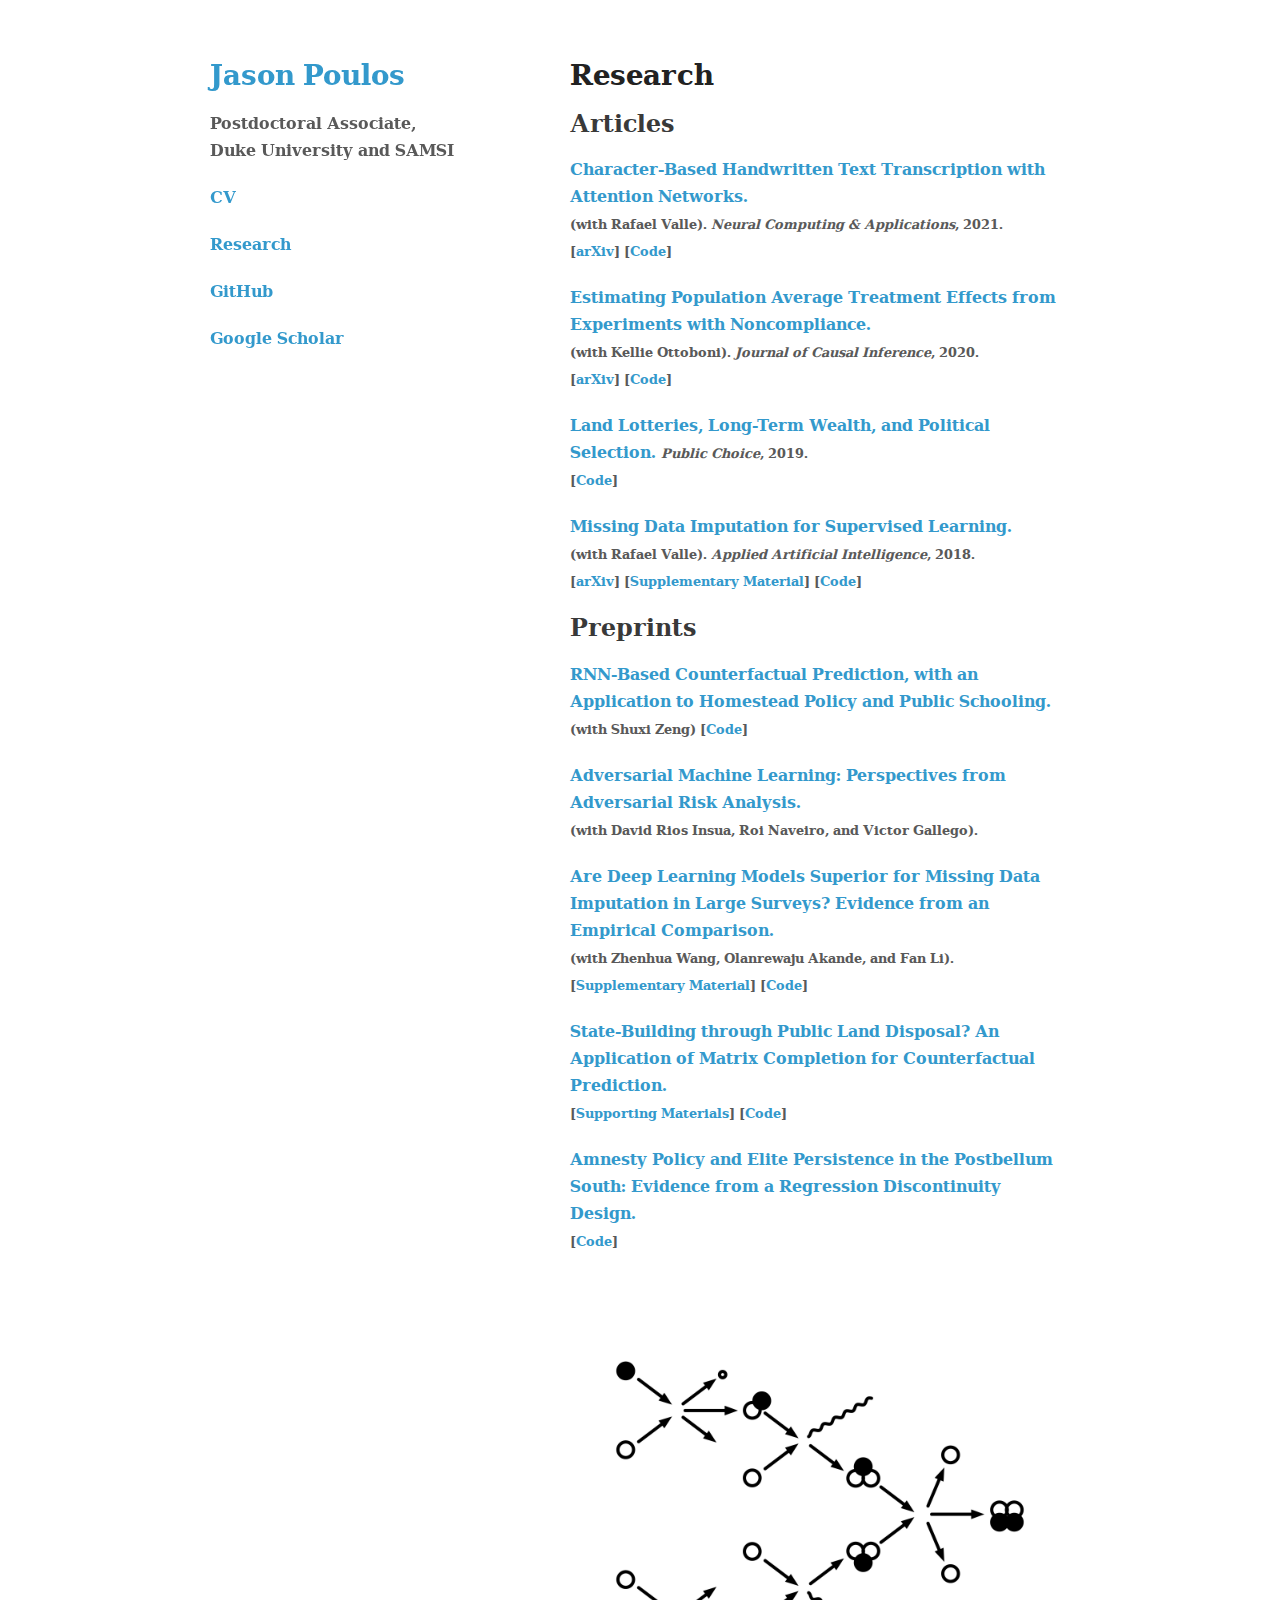
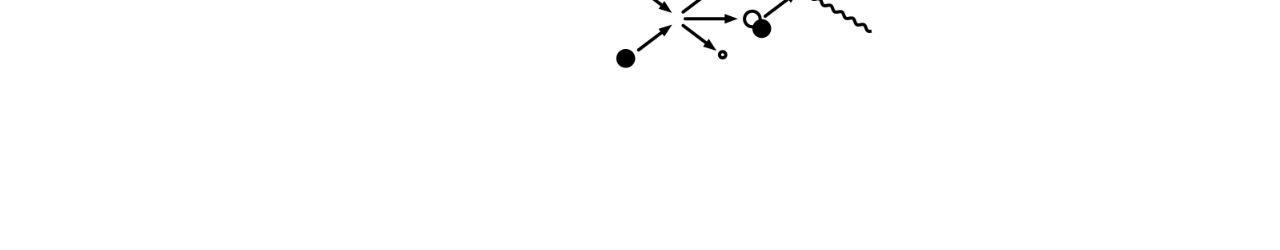
==== research.html @ 8d0d73b2 "update pdfs" ====
<!doctype html>
<html>
  <head>
    <meta charset="utf-8">
    <meta http-equiv="X-UA-Compatible" content="chrome=1">
    <title>Jason Poulos</title>

    <link rel="stylesheet" href="stylesheets/styles.css">
    <link rel="stylesheet" href="stylesheets/pygment_trac.css">
    <meta name="viewport" content="width=device-width">
    <link rel="shortcut icon" href="favicon/favicon.ico" type="image/x-icon" />
    <!--[if lt IE 9]>
    <script src="//html5shiv.googlecode.com/svn/trunk/html5.js"></script>
    <![endif]-->
  </head>
  <body>
    <div class="wrapper">
      <header>
        <h1 class="view"><a href="https://jvpoulos.github.io">Jason Poulos</a></h1>
        <p> Postdoctoral Associate, <br>Duke University and SAMSI</p>

        <p class="view"><a href="https://jvpoulos.github.io/cv/poulos-cv.pdf">CV</a></p>
        
        <p class="view"><a href="https://jvpoulos.github.io/research">Research</a></p>
        
        <p class="view"><a href="https://github.com/jvpoulos">GitHub</a></p>

        <p class="view"><a href="https://scholar.google.com/citations?hl=en&user=WFfJuAkAAAAJ">Google Scholar</a></p>

      </header>
      <section>

        <h1>Research</h1>

        <h2>Articles</h2>

        <p><a href="https://jvpoulos.github.io/papers/Poulos-Valle2021_Article_Character-basedHandwrittenText.pdf" title="Character-Based Handwritten Text Transcription with Attention Networks">Character-Based Handwritten Text Transcription with Attention Networks.</a><br> 
        <font size="-1">(with Rafael Valle</a>). <i>Neural Computing & Applications</i>, 2021.</font> <font size="-1"></font><br>
        <font size="-1"> [<a href="https://arxiv.org/abs/1712.04046">arXiv</a>]  [<a href="https://github.com/jvpoulos/Attention-OCR">Code</a>] </font></p>

        <p><a href="https://jvpoulos.github.io/papers/noncompliance.pdf" title="Estimating Population Average Treatment Effects from Experiments with Noncompliance">Estimating Population Average Treatment Effects from Experiments with Noncompliance.</a><br>      
        <font size="-1">(with Kellie Ottoboni</a>). <i>Journal of Causal Inference</i>, 2020.</font> <font size="-1"></font><br>
        <font size="-1"> [<a href="https://arxiv.org/abs/1901.02991">arXiv</a>] [<a href="https://github.com/jvpoulos/patt-c">Code</a>] </font></p>       

        <p><a href="https://jvpoulos.github.io/papers/ga-lottery-puch.pdf" title="Land Lotteries, Long-Term Wealth, and Political Selection">Land Lotteries, Long-Term Wealth, and Political Selection.</a> <font size="-1"><i>Public Choice</i>, 2019.</font><br>
        <font size="-1">[<a href="https://github.com/jvpoulos/ga-lottery">Code</a>] </font></p>

         <p><a href="https://jvpoulos.github.io/papers/MissingDataImputationforSupervisedLearning.pdf" title="Missing Data Imputation for Supervised Learning">Missing Data Imputation for Supervised Learning.</a> <br>
         <font size="-1">(with Rafael Valle</a>). 
          <i>Applied Artificial Intelligence</i>, 2018. <br>
        [<a href="https://arxiv.org/abs/1610.09075">arXiv</a>] [<a href="https://jvpoulos.github.io/papers/mdi-supp.pdf">Supplementary Material</a>] [<a href="https://github.com/rafaelvalle/MDI">Code</a>] </font></p>

        <h2>Preprints</h2>

        <p><a href="https://arxiv.org/abs/1712.03553" title="RNN-Based Counterfactual Prediction, with an Application to Homestead Policy and Public Schooling">RNN-Based Counterfactual Prediction, with an Application to Homestead Policy and Public Schooling.</a><br>
        <font size="-1"> (with Shuxi Zeng) [<a href="https://github.com/jvpoulos/rnns-causal">Code</a>] </font></p>

        <p><a href="https://arxiv.org/abs/2003.03546" title="Adversarial Machine Learning: Perspectives from Adversarial Risk Analysis">Adversarial Machine Learning: Perspectives from Adversarial Risk Analysis.</a><br>  
        <font size="-1">(with David Rios Insua, Roi Naveiro, and Victor Gallego</a>). </font></p>

        <p><a href="https://arxiv.org/abs/2103.09316" title="Are Deep Learning Models Superior for Missing Data Imputation in Large Surveys? Evidence from an Empirical Comparison">Are Deep Learning Models Superior for Missing Data Imputation in Large Surveys? Evidence from an Empirical Comparison.</a><br>  
        <font size="-1">(with Zhenhua Wang, Olanrewaju Akande, and Fan Li</a>). </font>
        <font size="-1">[<a href="https://jvpoulos.github.io/papers/mice_gain_supp.pdf">Supplementary Material</a>] </font>
        <font size="-1">[<a href="https://github.com/zhenhua-wang/MissingData_DL">Code</a>] </font></p>

        <p><a href="https://arxiv.org/abs/1903.08028" title="State-Building through Public Land Disposal? An Application of Matrix Completion for Counterfactual Prediction">State-Building through Public Land Disposal? An Application of Matrix Completion for Counterfactual Prediction.</a><br>
        <font size="-1">[<a href="https://jvpoulos.github.io/papers/land-reform-sm.pdf">Supporting Materials</a>] </font>
        <font size="-1">[<a href="https://github.com/jvpoulos/homesteads">Code</a>] </font></p>

        <p><a href="https://arxiv.org/abs/2103.14220" title="Amnesty Policy and Elite Persistence in the Postbellum South: Evidence from a Regression Discontinuity Design">Amnesty Policy and Elite Persistence in the Postbellum South: Evidence from a Regression Discontinuity Design.</a><br>
        <font size="-1">[<a href="https://github.com/jvpoulos/amnesty">Code</a>] </font></p>


<!--      
        <h2>Projects</h2>

        <p> The Impact of Reconstruction-Era Amnesty Policy on Elite Persistence in the Postbellum South. <br>
        [<a href="http://egap.org/registration/2315">pre-analysis plan</a>] </p>      

        <p> <tt> DeepCensus</tt>: A Computer Vision Framework for Automated Transcription of Historical Documents. <br>
         With <a href="http://scholar.harvard.edu/janastas/home" title="L. Jason Anastasopoulos">L. Jason Anastasopoulos </a> and <a href="http://rafaelvalle.github.io/" title="Rafael Valle">Rafael Valle.</a></p> 
 -->
        <p><img alt="Bowie_Blackstar_8" src="images/Bowie_Blackstar_8.png" /></p>  

      </section>
<!--       <footer>
        <p>This project is maintained by <a href="http://github.com/orderedlist">Steve Smith</a></p>
        <p><small>Hosted on GitHub Pages &mdash; Theme by <a href="https://github.com/orderedlist">orderedlist</a></small></p>
      </footer> -->
    </div>
    <script src="javascripts/scale.fix.js"></script>
    <script>
      (function(i,s,o,g,r,a,m){i['GoogleAnalyticsObject']=r;i[r]=i[r]||function(){
      (i[r].q=i[r].q||[]).push(arguments)},i[r].l=1*new Date();a=s.createElement(o),
      m=s.getElementsByTagName(o)[0];a.async=1;a.src=g;m.parentNode.insertBefore(a,m)
      })(window,document,'script','https://www.google-analytics.com/analytics.js','ga');

      ga('create', 'UA-89243069-1', 'auto');
      ga('send', 'pageview');

    </script>
  </body>
</html>
---- stylesheets/styles.css ----
@font-face {
    font-family: 'dejavu_blackstarbold';
    src: url('blackstar_deja_vu_bold.eot?#iefix') format('embedded-opentype'),
         url('blackstar_deja_vu_bold.woff') format('woff'),
         url('blackstar_deja_vu_bold.ttf') format('truetype'),
         url('blackstar_deja_vu_bold.svg#dejavu_blackstarbold') format('svg');
}

body {
  background-color: #fff;
  padding:50px;
  font-family: 'dejavu_blackstarbold';
  /* 
  font: 14px/1.5 -apple-system, BlinkMacSystemFont, "Segoe UI", Roboto, Oxygen, Ubuntu, Cantarell, "Fira Sans", "Droid Sans", "Helvetica Neue", Arial, sans-serif, "Apple Color Emoji", "Segoe UI Emoji", "Segoe UI Symbol";
 */
  color:#595959;
}

h1, h2, h3, h4, h5, h6 {
  color:#222;
  margin:0 0 20px;
}

p, ul, ol, table, pre, dl {
  margin:0 0 20px;
}

h1, h2, h3 {
  line-height:1.1;
}

h1 {
  font-size:28px;
  font-weight: 500;
}

h2 {
  color:#393939;
  font-weight: 500;
}

h3, h4, h5, h6 {
  color:#494949;
  font-weight: 500;
}

a {
  color:#39c;
  text-decoration:none;
}

a:hover {
  color:#069;
}

a small {
  font-size:11px;
  color:#777;
  margin-top:-0.3em;
  display:block;
}

a:hover small {
  color:#777;
}

.wrapper {
  width:860px;
  margin:0 auto;
}

blockquote {
  border-left:1px solid #e5e5e5;
  margin:0;
  padding:0 0 0 20px;
  font-style:italic;
}

code, pre {
  font-family:Monaco, Bitstream Vera Sans Mono, Lucida Console, Terminal, Consolas, Liberation Mono, DejaVu Sans Mono, Courier New, monospace;
  color:#333;
  font-size:12px;
}

pre {
  padding:8px 15px;
  background: #f8f8f8;
  border-radius:5px;
  border:1px solid #e5e5e5;
  overflow-x: auto;
}

table {
  width:100%;
  border-collapse:collapse;
}

th, td {
  text-align:left;
  padding:5px 10px;
  border-bottom:1px solid #e5e5e5;
}

dt {
  color:#444;
  font-weight:500;
}

th {
  color:#444;
}

img {
  max-width:100%;
}

header {
  width:270px;
  float:left;
  position:fixed;
  -webkit-font-smoothing:subpixel-antialiased;
}

header ul {
  list-style:none;
  height:40px;
  padding:0;
  background: #f4f4f4;
  border-radius:5px;
  border:1px solid #e0e0e0;
  width:270px;
}

header li {
  width:89px;
  float:left;
  border-right:1px solid #e0e0e0;
  height:40px;
}

header li:first-child a {
  border-radius:5px 0 0 5px;
}

header li:last-child a {
  border-radius:0 5px 5px 0;
}

header ul a {
  line-height:1;
  font-size:11px;
  color:#999;
  display:block;
  text-align:center;
  padding-top:6px;
  height:34px;
}

header ul a:hover {
  color:#999;
}

header ul a:active {
  background-color:#f0f0f0;
}

strong {
  color:#222;
  font-weight:500;
}

header ul li + li + li {
  border-right:none;
  width:89px;
}

header ul a strong {
  font-size:14px;
  display:block;
  color:#222;
}

section {
  width:500px;
  float:right;
  padding-bottom:50px;
}

small {
  font-size:11px;
}

hr {
  border:0;
  background:#e5e5e5;
  height:1px;
  margin:0 0 20px;
}

footer {
  width:270px;
  float:left;
  position:fixed;
  bottom:50px;
  -webkit-font-smoothing:subpixel-antialiased;
}

@media print, screen and (max-width: 960px) {

  div.wrapper {
    width:auto;
    margin:0;
  }

  header, section, footer {
    float:none;
    position:static;
    width:auto;
  }

  header {
    padding-right:320px;
  }

  section {
    border:1px solid #e5e5e5;
    border-width:1px 0;
    padding:20px 0;
    margin:0 0 20px;
  }

  header a small {
    display:inline;
  }

  header ul {
    position:absolute;
    right:50px;
    top:52px;
  }
}

@media print, screen and (max-width: 720px) {
  body {
    word-wrap:break-word;
  }

  header {
    padding:0;
  }

  header ul, header p.view {
    position:static;
  }

  pre, code {
    word-wrap:normal;
  }
}

@media print, screen and (max-width: 480px) {
  body {
    padding:15px;
  }

  header ul {
    width:99%;
  }

  header li, header ul li + li + li {
    width:33%;
  }
}

@media print {
  body {
    padding:0.4in;
    font-size:12pt;
    color:#444;
  }
}
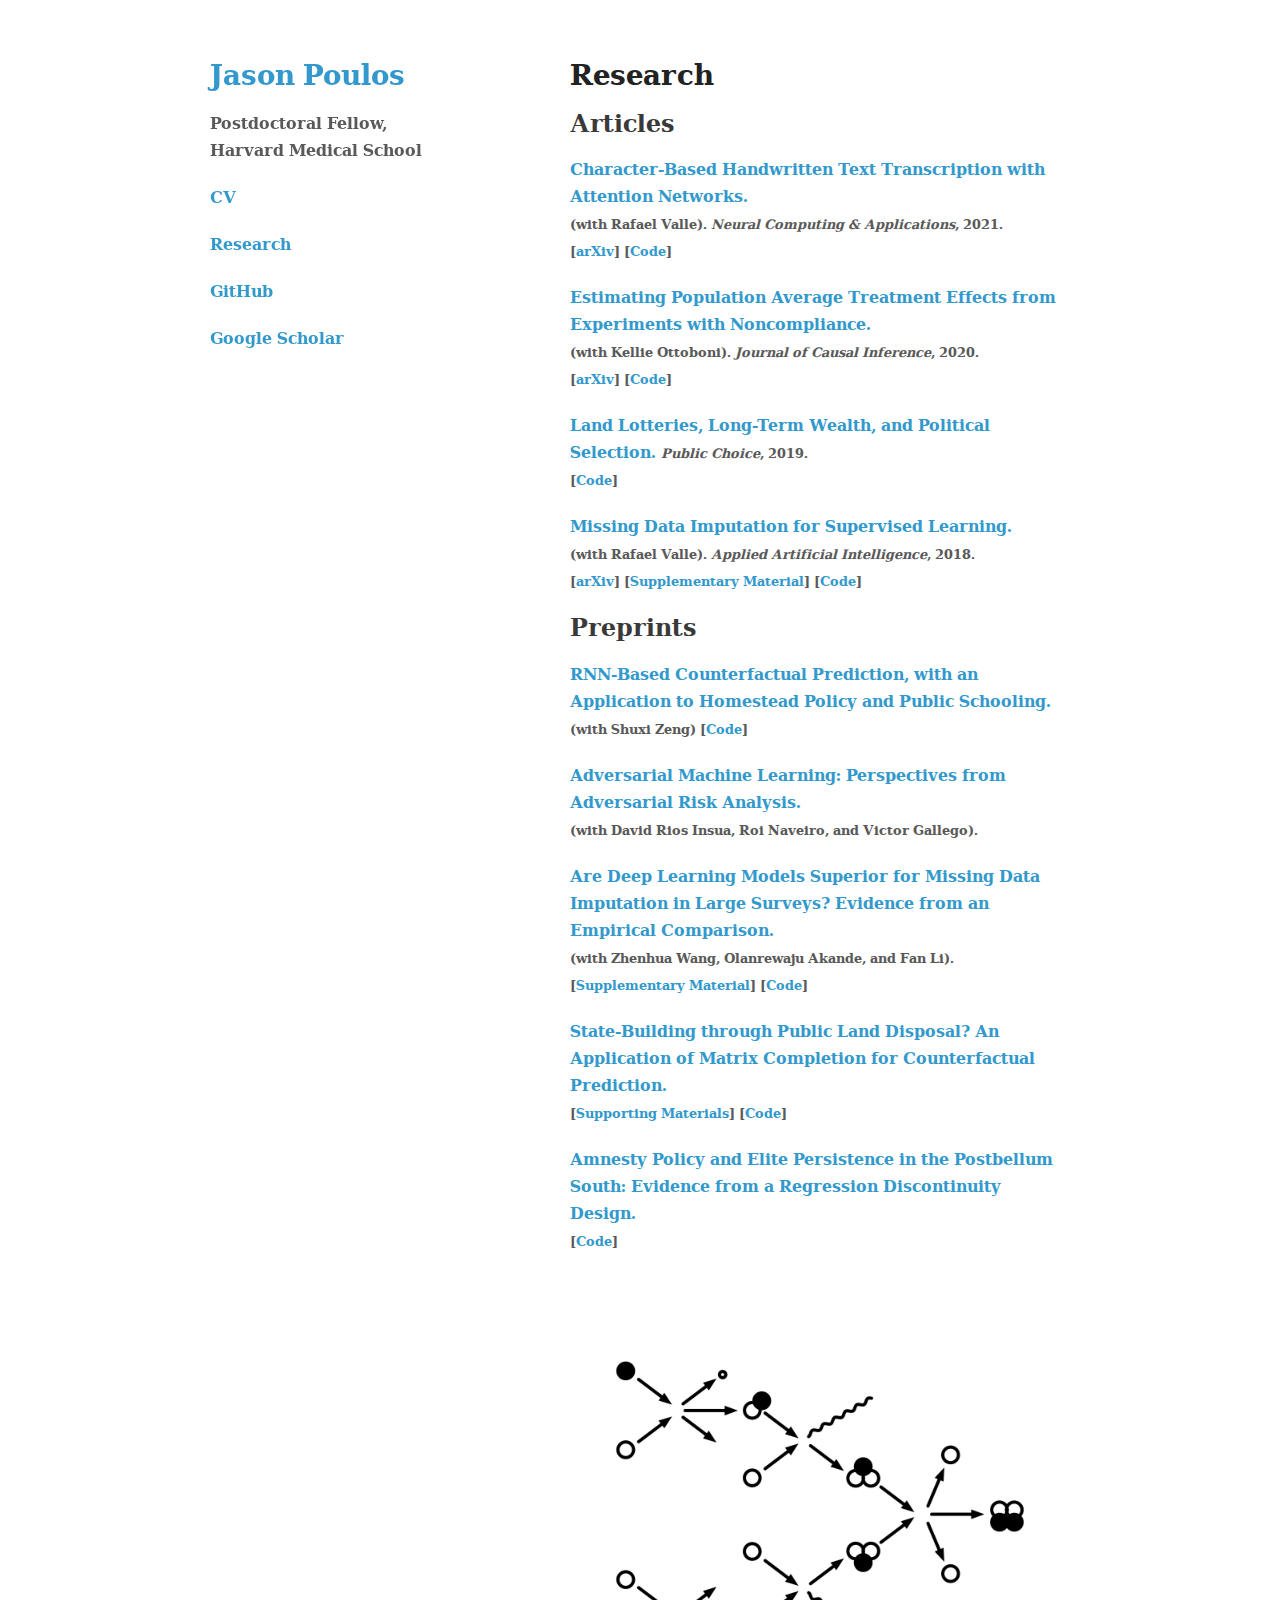
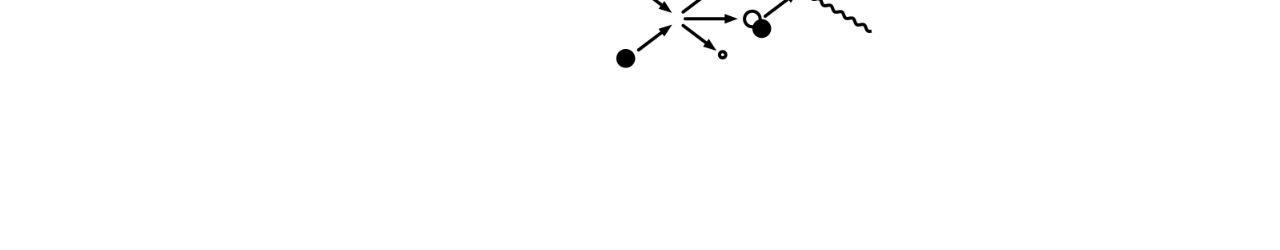
==== commit 927373f1: "update afiliation" ====
--- a/research.html
+++ b/research.html
@@ -17,7 +17,7 @@
     <div class="wrapper">
       <header>
         <h1 class="view"><a href="https://jvpoulos.github.io">Jason Poulos</a></h1>
-        <p> Postdoctoral Associate, <br>Duke University and SAMSI</p>
+        <p> Postdoctoral Fellow, <br>Harvard Medical School</p>
 
         <p class="view"><a href="https://jvpoulos.github.io/cv/poulos-cv.pdf">CV</a></p>
         
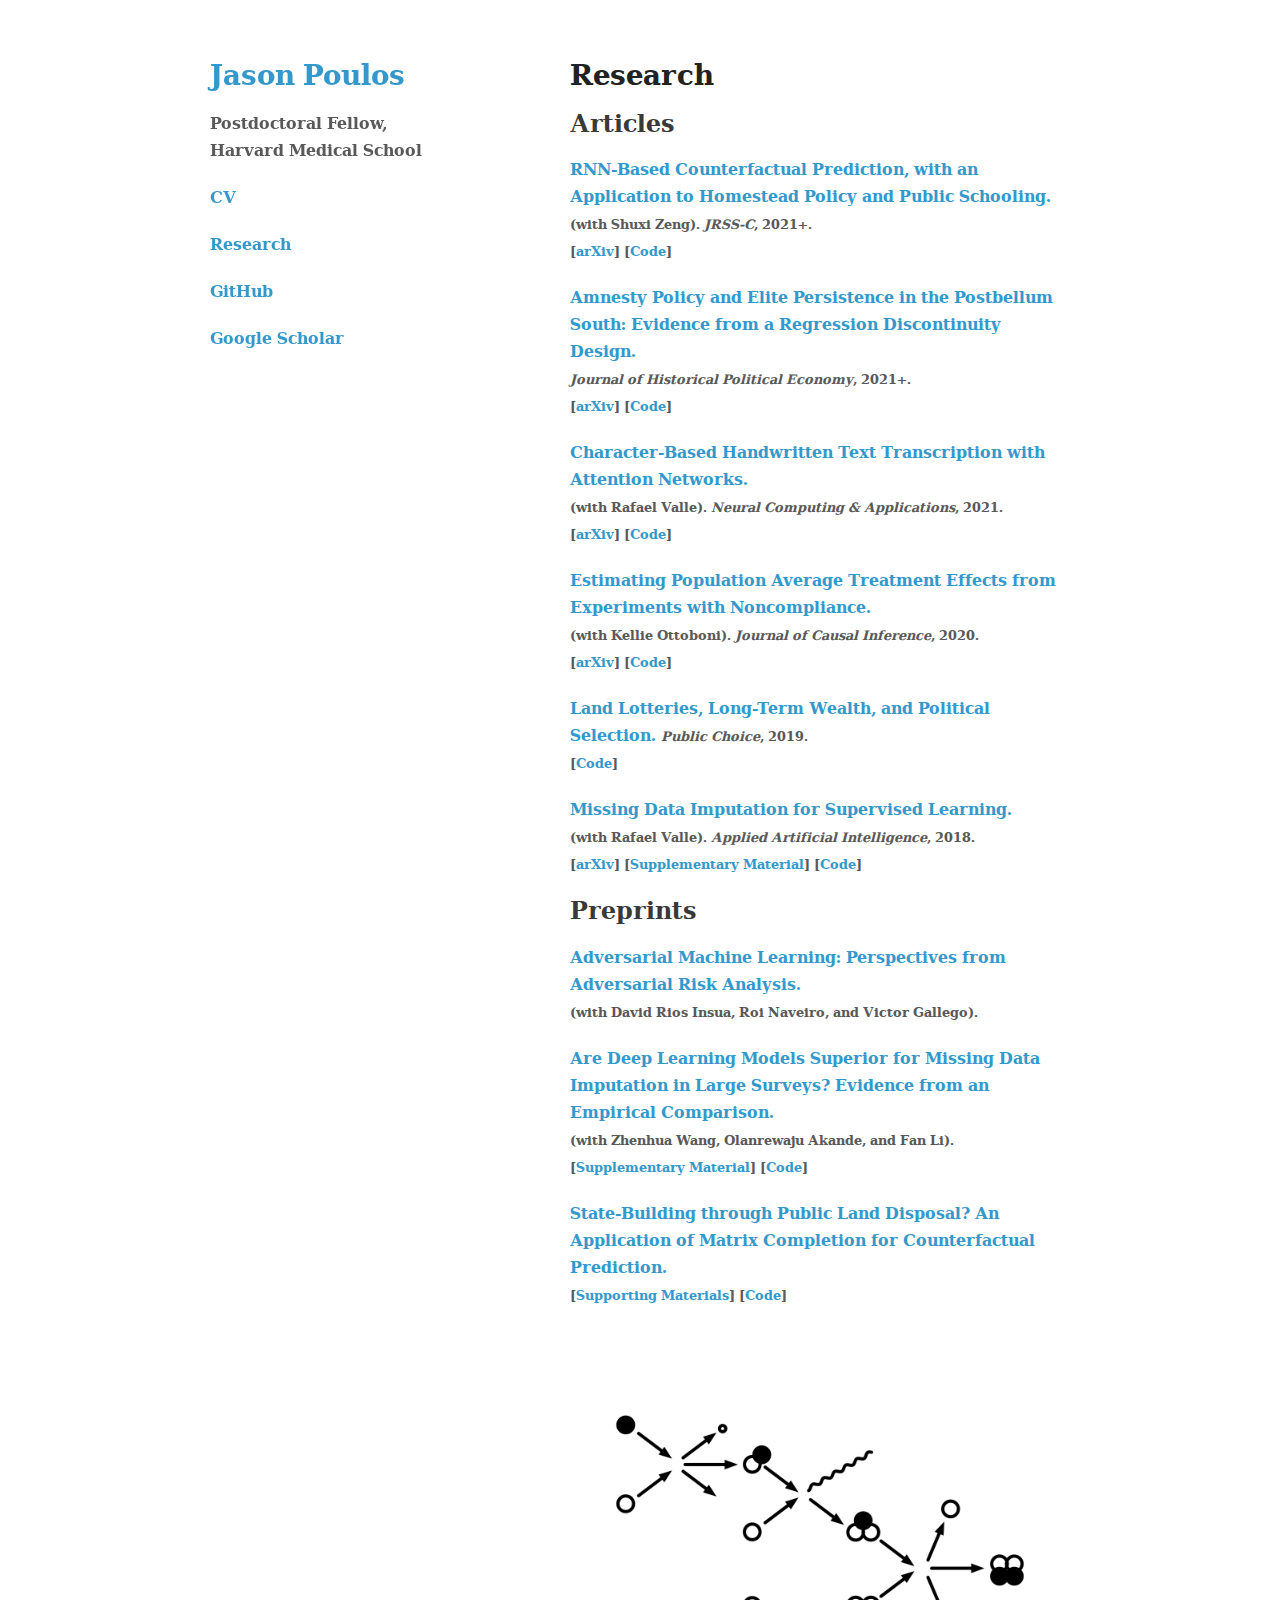
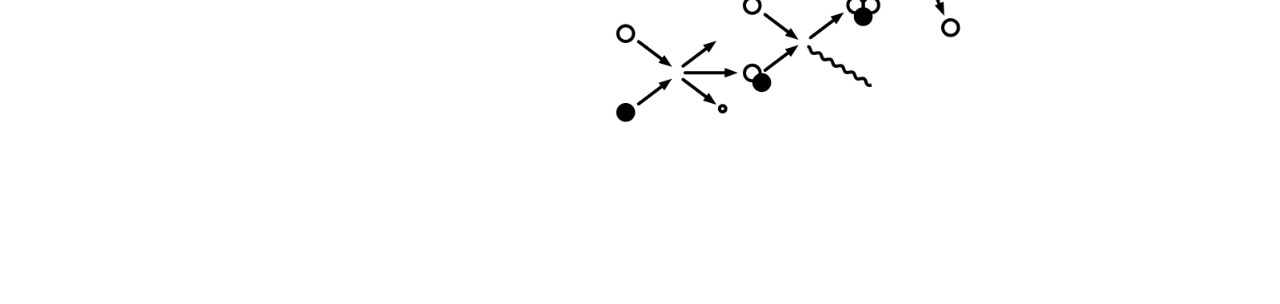
==== commit 53f42196: "update research list" ====
--- a/research.html
+++ b/research.html
@@ -34,6 +34,14 @@
 
         <h2>Articles</h2>
 
+        <p><a href="https://arxiv.org/abs/1712.03553" title="RNN-Based Counterfactual Prediction, with an Application to Homestead Policy and Public Schooling">RNN-Based Counterfactual Prediction, with an Application to Homestead Policy and Public Schooling.</a><br>
+        <font size="-1"> (with Shuxi Zeng). <i>JRSS-C</i>, 2021+.</font> <font size="-1"></font><br> 
+        <font size="-1"> [<a href="https://arxiv.org/abs/1712.03553">arXiv</a>]  [<a href="https://github.com/jvpoulos/rnns-causal">Code</a>] </font></p>
+
+        <p><a href="https://arxiv.org/abs/2103.14220" title="Amnesty Policy and Elite Persistence in the Postbellum South: Evidence from a Regression Discontinuity Design">Amnesty Policy and Elite Persistence in the Postbellum South: Evidence from a Regression Discontinuity Design.</a><br>
+        <font size="-1"><i>Journal of Historical Political Economy</i>, 2021+.</font> <font size="-1"></font><br>
+        <font size="-1"> [<a href="https://arxiv.org/abs/2103.14220">arXiv</a>]  [<a href="https://github.com/jvpoulos/amnesty">Code</a>] </font></p>
+
         <p><a href="https://jvpoulos.github.io/papers/Poulos-Valle2021_Article_Character-basedHandwrittenText.pdf" title="Character-Based Handwritten Text Transcription with Attention Networks">Character-Based Handwritten Text Transcription with Attention Networks.</a><br> 
         <font size="-1">(with Rafael Valle</a>). <i>Neural Computing & Applications</i>, 2021.</font> <font size="-1"></font><br>
         <font size="-1"> [<a href="https://arxiv.org/abs/1712.04046">arXiv</a>]  [<a href="https://github.com/jvpoulos/Attention-OCR">Code</a>] </font></p>
@@ -52,9 +60,6 @@
 
         <h2>Preprints</h2>
 
-        <p><a href="https://arxiv.org/abs/1712.03553" title="RNN-Based Counterfactual Prediction, with an Application to Homestead Policy and Public Schooling">RNN-Based Counterfactual Prediction, with an Application to Homestead Policy and Public Schooling.</a><br>
-        <font size="-1"> (with Shuxi Zeng) [<a href="https://github.com/jvpoulos/rnns-causal">Code</a>] </font></p>
-
         <p><a href="https://arxiv.org/abs/2003.03546" title="Adversarial Machine Learning: Perspectives from Adversarial Risk Analysis">Adversarial Machine Learning: Perspectives from Adversarial Risk Analysis.</a><br>  
         <font size="-1">(with David Rios Insua, Roi Naveiro, and Victor Gallego</a>). </font></p>
 
@@ -66,10 +71,6 @@
         <p><a href="https://arxiv.org/abs/1903.08028" title="State-Building through Public Land Disposal? An Application of Matrix Completion for Counterfactual Prediction">State-Building through Public Land Disposal? An Application of Matrix Completion for Counterfactual Prediction.</a><br>
         <font size="-1">[<a href="https://jvpoulos.github.io/papers/land-reform-sm.pdf">Supporting Materials</a>] </font>
         <font size="-1">[<a href="https://github.com/jvpoulos/homesteads">Code</a>] </font></p>
-
-        <p><a href="https://arxiv.org/abs/2103.14220" title="Amnesty Policy and Elite Persistence in the Postbellum South: Evidence from a Regression Discontinuity Design">Amnesty Policy and Elite Persistence in the Postbellum South: Evidence from a Regression Discontinuity Design.</a><br>
-        <font size="-1">[<a href="https://github.com/jvpoulos/amnesty">Code</a>] </font></p>
-
 
 <!--      
         <h2>Projects</h2>
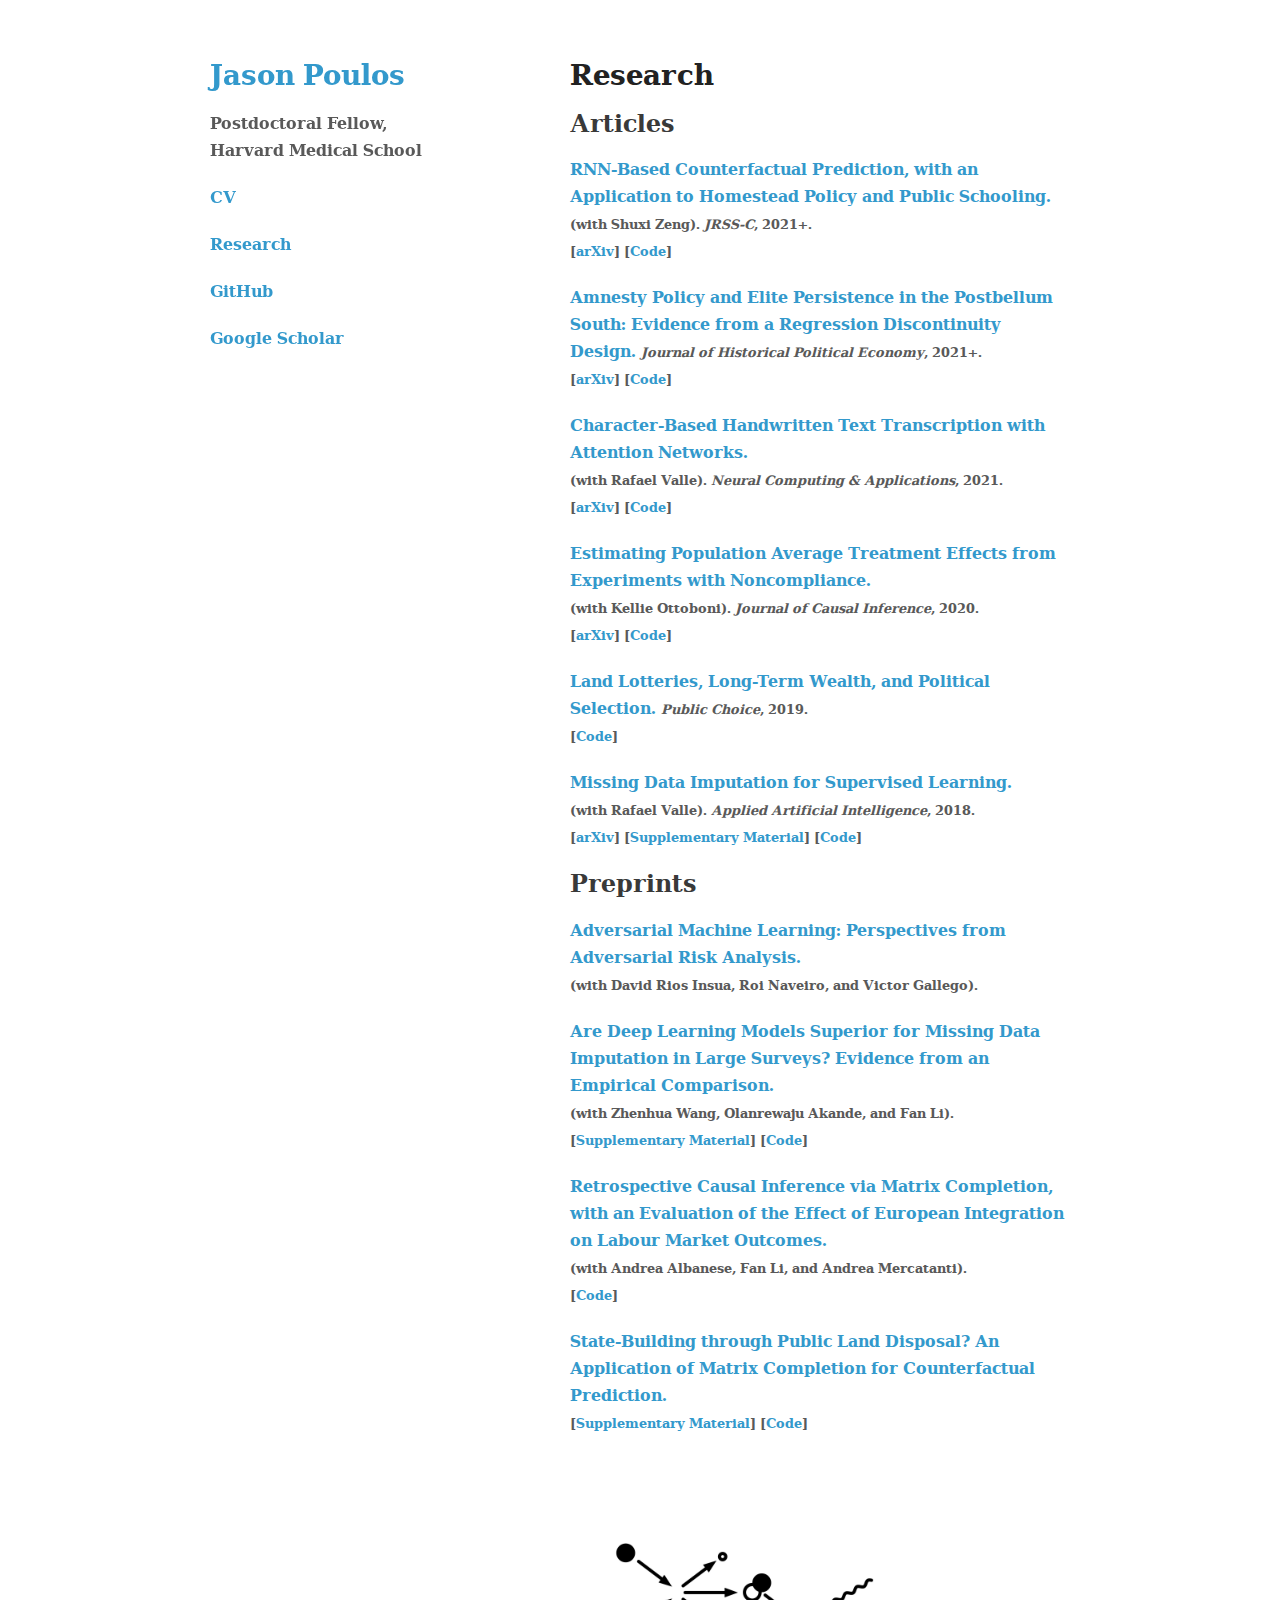
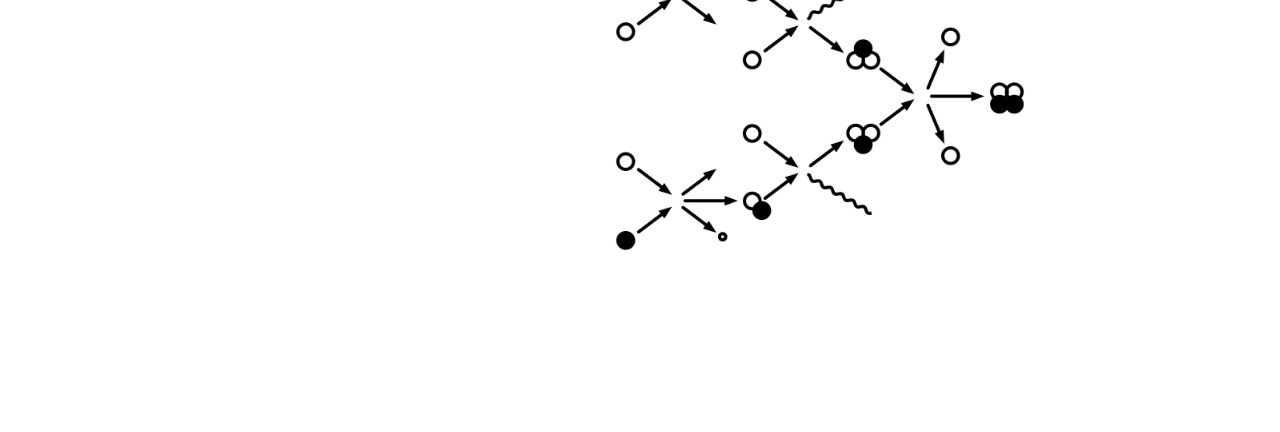
==== commit a09530ff: "new arxiv link" ====
--- a/research.html
+++ b/research.html
@@ -38,7 +38,7 @@
         <font size="-1"> (with Shuxi Zeng). <i>JRSS-C</i>, 2021+.</font> <font size="-1"></font><br> 
         <font size="-1"> [<a href="https://arxiv.org/abs/1712.03553">arXiv</a>]  [<a href="https://github.com/jvpoulos/rnns-causal">Code</a>] </font></p>
 
-        <p><a href="https://arxiv.org/abs/2103.14220" title="Amnesty Policy and Elite Persistence in the Postbellum South: Evidence from a Regression Discontinuity Design">Amnesty Policy and Elite Persistence in the Postbellum South: Evidence from a Regression Discontinuity Design.</a><br>
+        <p><a href="https://arxiv.org/abs/2103.14220" title="Amnesty Policy and Elite Persistence in the Postbellum South: Evidence from a Regression Discontinuity Design">Amnesty Policy and Elite Persistence in the Postbellum South: Evidence from a Regression Discontinuity Design.</a>
         <font size="-1"><i>Journal of Historical Political Economy</i>, 2021+.</font> <font size="-1"></font><br>
         <font size="-1"> [<a href="https://arxiv.org/abs/2103.14220">arXiv</a>]  [<a href="https://github.com/jvpoulos/amnesty">Code</a>] </font></p>
 
@@ -68,19 +68,14 @@
         <font size="-1">[<a href="https://jvpoulos.github.io/papers/mice_gain_supp.pdf">Supplementary Material</a>] </font>
         <font size="-1">[<a href="https://github.com/zhenhua-wang/MissingData_DL">Code</a>] </font></p>
 
+        <p><a href="http://arxiv.org/abs/2106.00788" title="Retrospective Causal Inference via Matrix Completion, with an Evaluation of the Effect of European Integration on Labour Market Outcomes">Retrospective Causal Inference via Matrix Completion, with an Evaluation of the Effect of European Integration on Labour Market Outcomes.</a><br>
+        <font size="-1">(with Andrea Albanese, Fan Li, and Andrea Mercatanti</a>). </font><br>
+        <font size="-1">[<a href="https://github.com/jvpoulos/schengen">Code</a>] </font></p>
+
         <p><a href="https://arxiv.org/abs/1903.08028" title="State-Building through Public Land Disposal? An Application of Matrix Completion for Counterfactual Prediction">State-Building through Public Land Disposal? An Application of Matrix Completion for Counterfactual Prediction.</a><br>
-        <font size="-1">[<a href="https://jvpoulos.github.io/papers/land-reform-sm.pdf">Supporting Materials</a>] </font>
+        <font size="-1">[<a href="https://jvpoulos.github.io/papers/land-reform-sm.pdf">Supplementary Material</a>] </font>
         <font size="-1">[<a href="https://github.com/jvpoulos/homesteads">Code</a>] </font></p>
 
-<!--      
-        <h2>Projects</h2>
-
-        <p> The Impact of Reconstruction-Era Amnesty Policy on Elite Persistence in the Postbellum South. <br>
-        [<a href="http://egap.org/registration/2315">pre-analysis plan</a>] </p>      
-
-        <p> <tt> DeepCensus</tt>: A Computer Vision Framework for Automated Transcription of Historical Documents. <br>
-         With <a href="http://scholar.harvard.edu/janastas/home" title="L. Jason Anastasopoulos">L. Jason Anastasopoulos </a> and <a href="http://rafaelvalle.github.io/" title="Rafael Valle">Rafael Valle.</a></p> 
- -->
         <p><img alt="Bowie_Blackstar_8" src="images/Bowie_Blackstar_8.png" /></p>  
 
       </section>
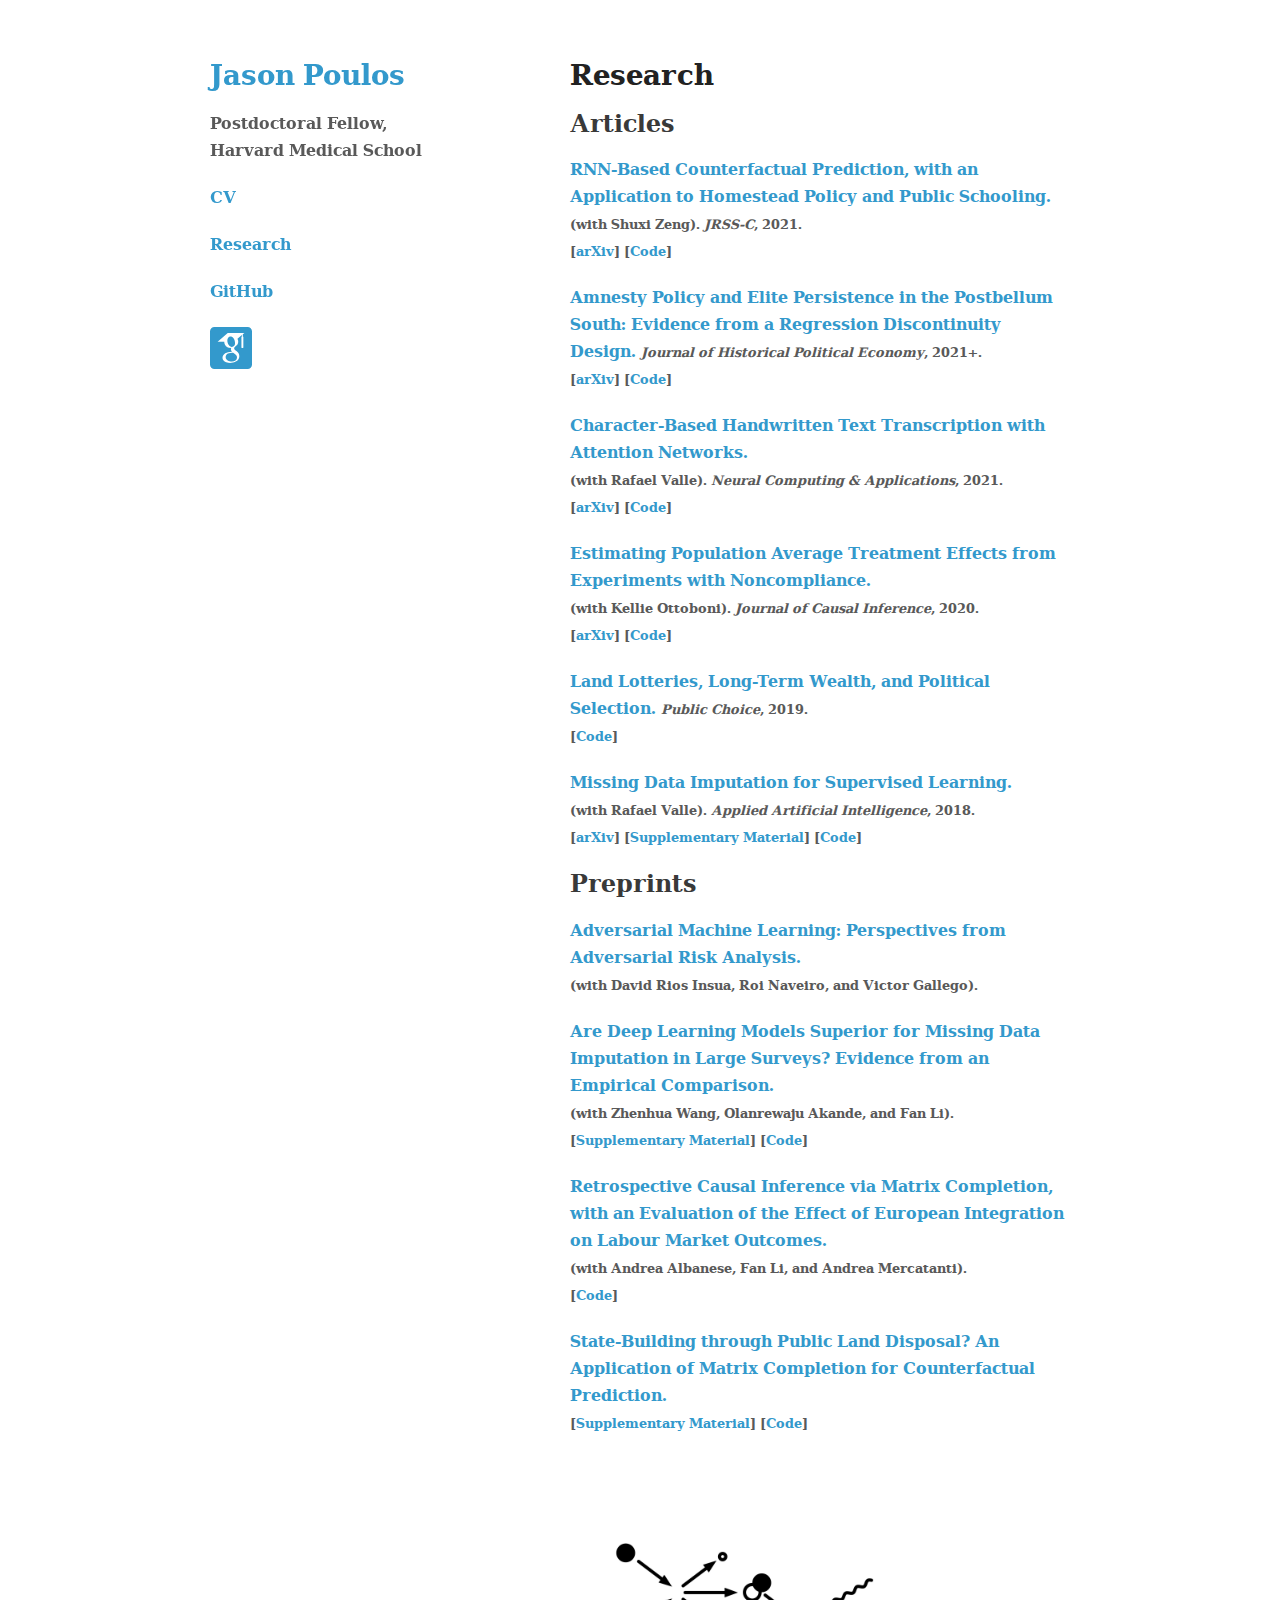
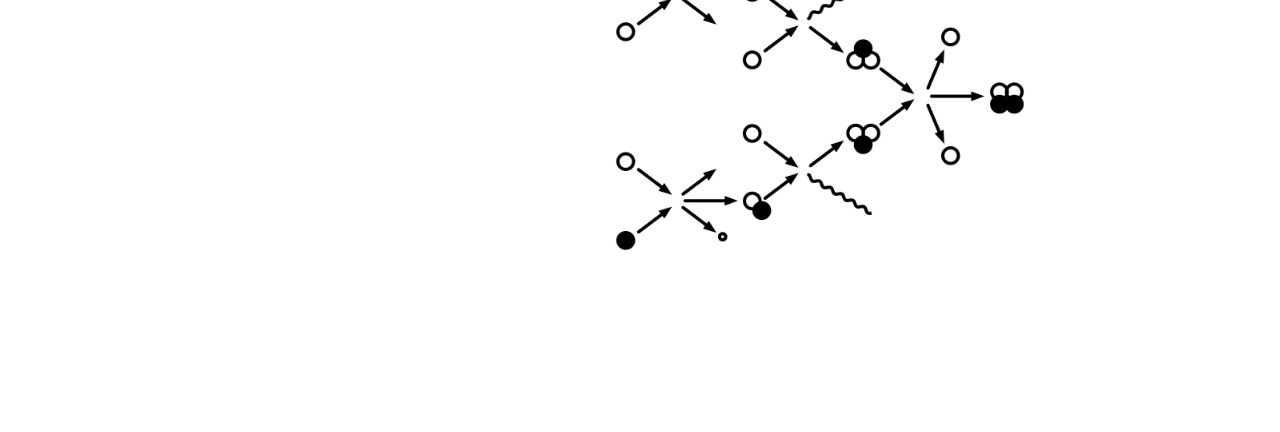
==== commit 1f175518: "new paper" ====
--- a/research.html
+++ b/research.html
@@ -16,6 +16,7 @@
   <body>
     <div class="wrapper">
       <header>
+        <link rel="stylesheet" href="/academicons-1.9.1/css/academicons.min.css"/>
         <h1 class="view"><a href="https://jvpoulos.github.io">Jason Poulos</a></h1>
         <p> Postdoctoral Fellow, <br>Harvard Medical School</p>
 
@@ -25,7 +26,7 @@
         
         <p class="view"><a href="https://github.com/jvpoulos">GitHub</a></p>
 
-        <p class="view"><a href="https://scholar.google.com/citations?hl=en&user=WFfJuAkAAAAJ">Google Scholar</a></p>
+        <p class="view"><a href="https://scholar.google.com/citations?hl=en&user=WFfJuAkAAAAJ"><i class="ai ai-google-scholar-square ai-3x"></i></a></p>
 
       </header>
       <section>
@@ -34,8 +35,8 @@
 
         <h2>Articles</h2>
 
-        <p><a href="https://arxiv.org/abs/1712.03553" title="RNN-Based Counterfactual Prediction, with an Application to Homestead Policy and Public Schooling">RNN-Based Counterfactual Prediction, with an Application to Homestead Policy and Public Schooling.</a><br>
-        <font size="-1"> (with Shuxi Zeng). <i>JRSS-C</i>, 2021+.</font> <font size="-1"></font><br> 
+        <p><a href="https://jvpoulos.github.io/papers/17117351.pdf" title="RNN-Based Counterfactual Prediction, with an Application to Homestead Policy and Public Schooling">RNN-Based Counterfactual Prediction, with an Application to Homestead Policy and Public Schooling.</a><br>
+        <font size="-1"> (with Shuxi Zeng). <i>JRSS-C</i>, 2021.</font> <font size="-1"></font><br> 
         <font size="-1"> [<a href="https://arxiv.org/abs/1712.03553">arXiv</a>]  [<a href="https://github.com/jvpoulos/rnns-causal">Code</a>] </font></p>
 
         <p><a href="https://arxiv.org/abs/2103.14220" title="Amnesty Policy and Elite Persistence in the Postbellum South: Evidence from a Regression Discontinuity Design">Amnesty Policy and Elite Persistence in the Postbellum South: Evidence from a Regression Discontinuity Design.</a>
--- a/academicons-1.9.1/css/academicons.min.css
+++ b/academicons-1.9.1/css/academicons.min.css
@@ -0,0 +1 @@
+@font-face{font-family:'Academicons';font-style:normal;font-weight:400;font-display:block;src:url(../fonts/academicons.eot);src:url(../fonts/academicons.eot) format('embedded-opentype'),url(../fonts/academicons.ttf) format('truetype'),url(../fonts/academicons.woff) format('woff'),url(../fonts/academicons.svg) format('svg')}.ai{font-family:'Academicons';font-weight:400;-moz-osx-font-smoothing:grayscale;-webkit-font-smoothing:antialiased;display:inline-block;font-style:normal;font-variant:normal;text-rendering:auto;line-height:1}.ai-academia:before{content:"\e9af"}.ai-academia-square:before{content:"\e93d"}.ai-acclaim:before{content:"\e92e"}.ai-acclaim-square:before{content:"\e93a"}.ai-acm:before{content:"\e93c"}.ai-acm-square:before{content:"\e95d"}.ai-acmdl:before{content:"\e96a"}.ai-acmdl-square:before{content:"\e9d3"}.ai-ads:before{content:"\e9cb"}.ai-ads-square:before{content:"\e94a"}.ai-africarxiv:before{content:"\e91b"}.ai-africarxiv-square:before{content:"\e90b"}.ai-arxiv:before{content:"\e974"}.ai-arxiv-square:before{content:"\e9a6"}.ai-biorxiv:before{content:"\e9a2"}.ai-biorxiv-square:before{content:"\e98b"}.ai-ceur:before{content:"\e96d"}.ai-ceur-square:before{content:"\e92f"}.ai-ciencia-vitae:before{content:"\e912"}.ai-ciencia-vitae-square:before{content:"\e913"}.ai-closed-access:before{content:"\e942"}.ai-closed-access-square:before{content:"\e943"}.ai-conversation:before{content:"\e94c"}.ai-conversation-square:before{content:"\e915"}.ai-coursera:before{content:"\e95f"}.ai-coursera-square:before{content:"\e97f"}.ai-crossref:before{content:"\e918"}.ai-crossref-square:before{content:"\e919"}.ai-cv:before{content:"\e9a5"}.ai-cv-square:before{content:"\e90a"}.ai-datacite:before{content:"\e91c"}.ai-datacite-square:before{content:"\e91d"}.ai-dataverse:before{content:"\e9f7"}.ai-dataverse-square:before{content:"\e9e4"}.ai-dblp:before{content:"\e94f"}.ai-dblp-square:before{content:"\e93f"}.ai-depsy:before{content:"\e97a"}.ai-depsy-square:before{content:"\e94b"}.ai-doi:before{content:"\e97e"}.ai-doi-square:before{content:"\e98f"}.ai-dryad:before{content:"\e97c"}.ai-dryad-square:before{content:"\e98c"}.ai-elsevier:before{content:"\e961"}.ai-elsevier-square:before{content:"\e910"}.ai-figshare:before{content:"\e981"}.ai-figshare-square:before{content:"\e9e7"}.ai-google-scholar:before{content:"\e9d4"}.ai-google-scholar-square:before{content:"\e9f9"}.ai-hal:before{content:"\e92c"}.ai-hal-square:before{content:"\e92d"}.ai-hypothesis:before{content:"\e95a"}.ai-hypothesis-square:before{content:"\e95b"}.ai-ideas-repec:before{content:"\e9ed"}.ai-ideas-repec-square:before{content:"\e9f8"}.ai-ieee:before{content:"\e929"}.ai-ieee-square:before{content:"\e9b9"}.ai-impactstory:before{content:"\e9cf"}.ai-impactstory-square:before{content:"\e9aa"}.ai-inaturalist:before{content:"\e900"}.ai-inaturalist-square:before{content:"\e901"}.ai-inpn:before{content:"\e902"}.ai-inpn-square:before{content:"\e903"}.ai-inspire:before{content:"\e9e9"}.ai-inspire-square:before{content:"\e9fe"}.ai-isidore:before{content:"\e936"}.ai-isidore-square:before{content:"\e954"}.ai-jstor:before{content:"\e938"}.ai-jstor-square:before{content:"\e944"}.ai-lattes:before{content:"\e9b3"}.ai-lattes-square:before{content:"\e99c"}.ai-mathoverflow:before{content:"\e9f6"}.ai-mathoverflow-square:before{content:"\e97b"}.ai-mendeley:before{content:"\e9f0"}.ai-mendeley-square:before{content:"\e9f3"}.ai-moodle:before{content:"\e907"}.ai-moodle-square:before{content:"\e908"}.ai-nakala:before{content:"\e940"}.ai-nakala-square:before{content:"\e941"}.ai-obp:before{content:"\e92a"}.ai-obp-square:before{content:"\e92b"}.ai-open-access:before{content:"\e939"}.ai-open-access-square:before{content:"\e9f4"}.ai-open-data:before{content:"\e966"}.ai-open-data-square:before{content:"\e967"}.ai-open-materials:before{content:"\e968"}.ai-open-materials-square:before{content:"\e969"}.ai-openedition:before{content:"\e946"}.ai-openedition-square:before{content:"\e947"}.ai-orcid:before{content:"\e9d9"}.ai-orcid-square:before{content:"\e9c3"}.ai-osf:before{content:"\e9ef"}.ai-osf-square:before{content:"\e931"}.ai-overleaf:before{content:"\e914"}.ai-overleaf-square:before{content:"\e98d"}.ai-philpapers:before{content:"\e98a"}.ai-philpapers-square:before{content:"\e96f"}.ai-piazza:before{content:"\e99a"}.ai-piazza-square:before{content:"\e90c"}.ai-preregistered:before{content:"\e906"}.ai-preregistered-square:before{content:"\e96b"}.ai-protocols:before{content:"\e952"}.ai-protocols-square:before{content:"\e953"}.ai-psyarxiv:before{content:"\e90e"}.ai-psyarxiv-square:before{content:"\e90f"}.ai-publons:before{content:"\e937"}.ai-publons-square:before{content:"\e94e"}.ai-pubmed:before{content:"\e99f"}.ai-pubmed-square:before{content:"\e97d"}.ai-pubpeer:before{content:"\e922"}.ai-pubpeer-square:before{content:"\e923"}.ai-researcherid:before{content:"\e91a"}.ai-researcherid-square:before{content:"\e95c"}.ai-researchgate:before{content:"\e95e"}.ai-researchgate-square:before{content:"\e99e"}.ai-ror:before{content:"\e948"}.ai-ror-square:before{content:"\e949"}.ai-sci-hub:before{content:"\e959"}.ai-sci-hub-square:before{content:"\e905"}.ai-scirate:before{content:"\e98e"}.ai-scirate-square:before{content:"\e99d"}.ai-scopus:before{content:"\e91e"}.ai-scopus-square:before{content:"\e91f"}.ai-semantic-scholar:before{content:"\e96e"}.ai-semantic-scholar-square:before{content:"\e96c"}.ai-springer:before{content:"\e928"}.ai-springer-square:before{content:"\e99b"}.ai-ssrn:before{content:"\e916"}.ai-ssrn-square:before{content:"\e917"}.ai-stackoverflow:before{content:"\e920"}.ai-stackoverflow-square:before{content:"\e921"}.ai-zenodo:before{content:"\e911"}.ai-zotero:before{content:"\e962"}.ai-zotero-square:before{content:"\e932"}.ai-lg{font-size:1.33333em;line-height:.75em;vertical-align:-.0667em}.ai-xs{font-size:.75em}.ai-sm{font-size:.875em}.ai-1x{font-size:1em}.ai-2x{font-size:2em}.ai-3x{font-size:3em}.ai-4x{font-size:4em}.ai-5x{font-size:5em}.ai-6x{font-size:6em}.ai-7x{font-size:7em}.ai-8x{left font-size:8em}.ai-9x{font-size:9em}.ai-10x{font-size:10em}.ai-fw{text-align:center;width:1.25em}.ai-ul{list-style-type:none;margin-left:2.5em;padding-left:0}.ai-ul>li{position:relative}.ai-li{left:-2em;position:absolute;text-align:center;width:2em;line-height:inherit}.ai-border{border:solid .08em #eee;border-radius:.1em;padding:.2em .25em .15em}.ai-pull-left{float:left}.ai-pull-right{float:right}.ai.ai-pull-left{margin-right:.3em}.ai.ai-pull-right{margin-right:.3em}.ai-stack{display:inline-block;height:2em;line-height:2em;position:relative;vertical-align:middle;width:2.5em}.ai-stack-1x,.ai-stack-2x{left:0;position:absolute;text-align:center;width:100%}.ai-stack-1x{line-height:inherit}.ai-stack-2x{font-size:2em}.ai-inverse{color:#fff}
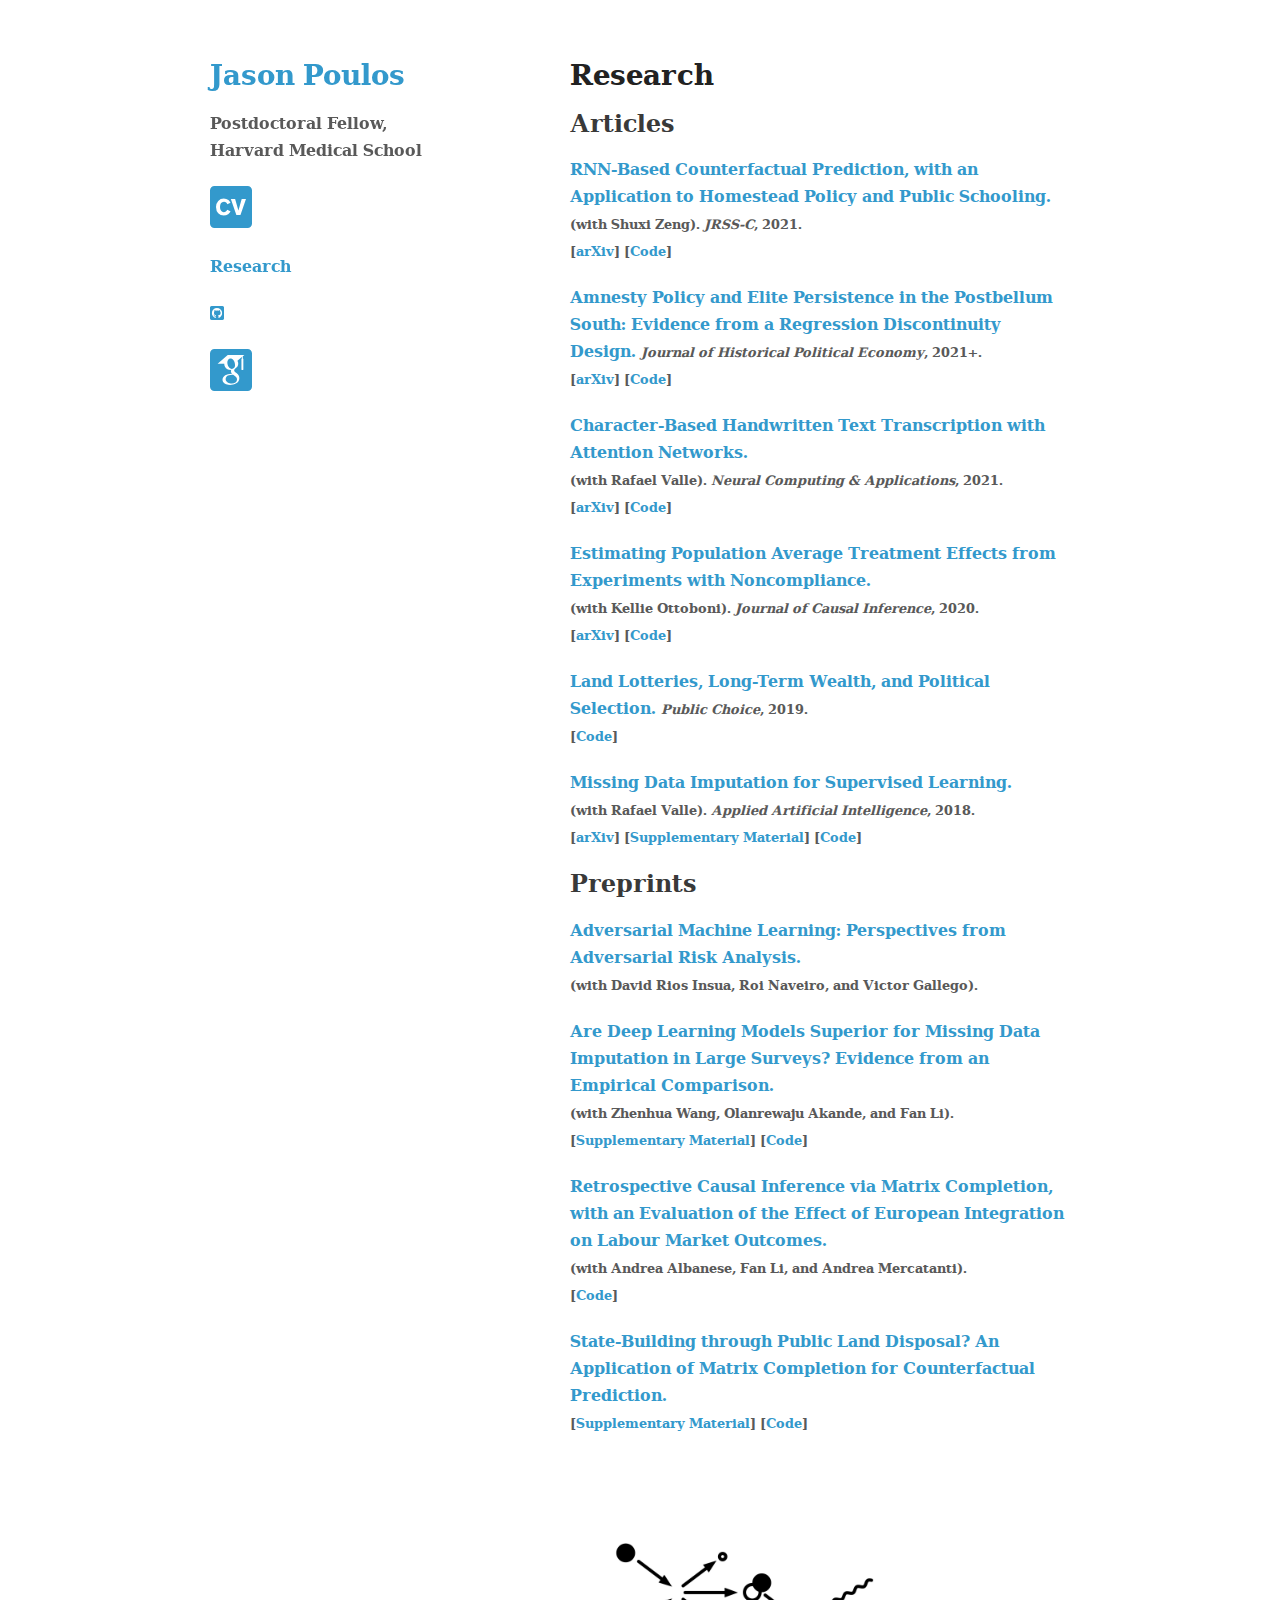
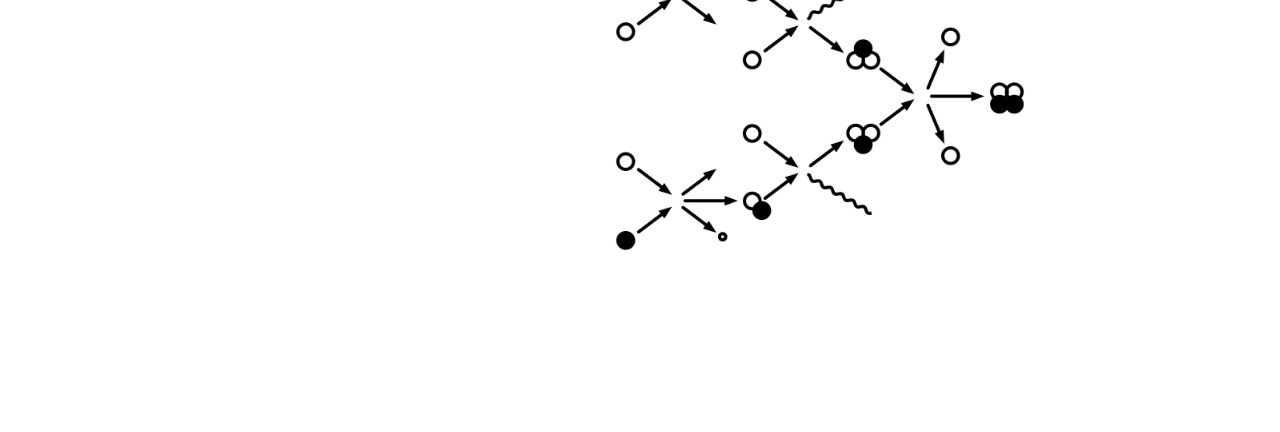
==== commit 4438ace3: "fonts" ====
--- a/research.html
+++ b/research.html
@@ -17,14 +17,17 @@
     <div class="wrapper">
       <header>
         <link rel="stylesheet" href="/academicons-1.9.1/css/academicons.min.css"/>
+        <link href="/fontawesome-free-5.15.4-web/css/fontawesome.css" rel="stylesheet">
+        <link href="/fontawesome-free-5.15.4-web/css/brands.css" rel="stylesheet">
+        <link href="/fontawesome-free-5.15.4-web/css/solid.css" rel="stylesheet">
         <h1 class="view"><a href="https://jvpoulos.github.io">Jason Poulos</a></h1>
         <p> Postdoctoral Fellow, <br>Harvard Medical School</p>
 
-        <p class="view"><a href="https://jvpoulos.github.io/cv/poulos-cv.pdf">CV</a></p>
+        <p class="view"><a href="https://jvpoulos.github.io/cv/poulos-cv.pdf"><i class="ai ai-cv-square ai-3x"></i></a></p>
         
         <p class="view"><a href="https://jvpoulos.github.io/research">Research</a></p>
         
-        <p class="view"><a href="https://github.com/jvpoulos">GitHub</a></p>
+        <p class="view"><a href="https://github.com/jvpoulos"><i class="fab fa-github-square"></i></a></p>
 
         <p class="view"><a href="https://scholar.google.com/citations?hl=en&user=WFfJuAkAAAAJ"><i class="ai ai-google-scholar-square ai-3x"></i></a></p>
 
--- a/fontawesome-free-5.15.4-web/css/brands.css
+++ b/fontawesome-free-5.15.4-web/css/brands.css
@@ -0,0 +1,15 @@
+/*!
+ * Font Awesome Free 5.15.4 by @fontawesome - https://fontawesome.com
+ * License - https://fontawesome.com/license/free (Icons: CC BY 4.0, Fonts: SIL OFL 1.1, Code: MIT License)
+ */
+@font-face {
+  font-family: 'Font Awesome 5 Brands';
+  font-style: normal;
+  font-weight: 400;
+  font-display: block;
+  src: url("../webfonts/fa-brands-400.eot");
+  src: url("../webfonts/fa-brands-400.eot?#iefix") format("embedded-opentype"), url("../webfonts/fa-brands-400.woff2") format("woff2"), url("../webfonts/fa-brands-400.woff") format("woff"), url("../webfonts/fa-brands-400.ttf") format("truetype"), url("../webfonts/fa-brands-400.svg#fontawesome") format("svg"); }
+
+.fab {
+  font-family: 'Font Awesome 5 Brands';
+  font-weight: 400; }
--- a/fontawesome-free-5.15.4-web/css/solid.css
+++ b/fontawesome-free-5.15.4-web/css/solid.css
@@ -0,0 +1,16 @@
+/*!
+ * Font Awesome Free 5.15.4 by @fontawesome - https://fontawesome.com
+ * License - https://fontawesome.com/license/free (Icons: CC BY 4.0, Fonts: SIL OFL 1.1, Code: MIT License)
+ */
+@font-face {
+  font-family: 'Font Awesome 5 Free';
+  font-style: normal;
+  font-weight: 900;
+  font-display: block;
+  src: url("../webfonts/fa-solid-900.eot");
+  src: url("../webfonts/fa-solid-900.eot?#iefix") format("embedded-opentype"), url("../webfonts/fa-solid-900.woff2") format("woff2"), url("../webfonts/fa-solid-900.woff") format("woff"), url("../webfonts/fa-solid-900.ttf") format("truetype"), url("../webfonts/fa-solid-900.svg#fontawesome") format("svg"); }
+
+.fa,
+.fas {
+  font-family: 'Font Awesome 5 Free';
+  font-weight: 900; }
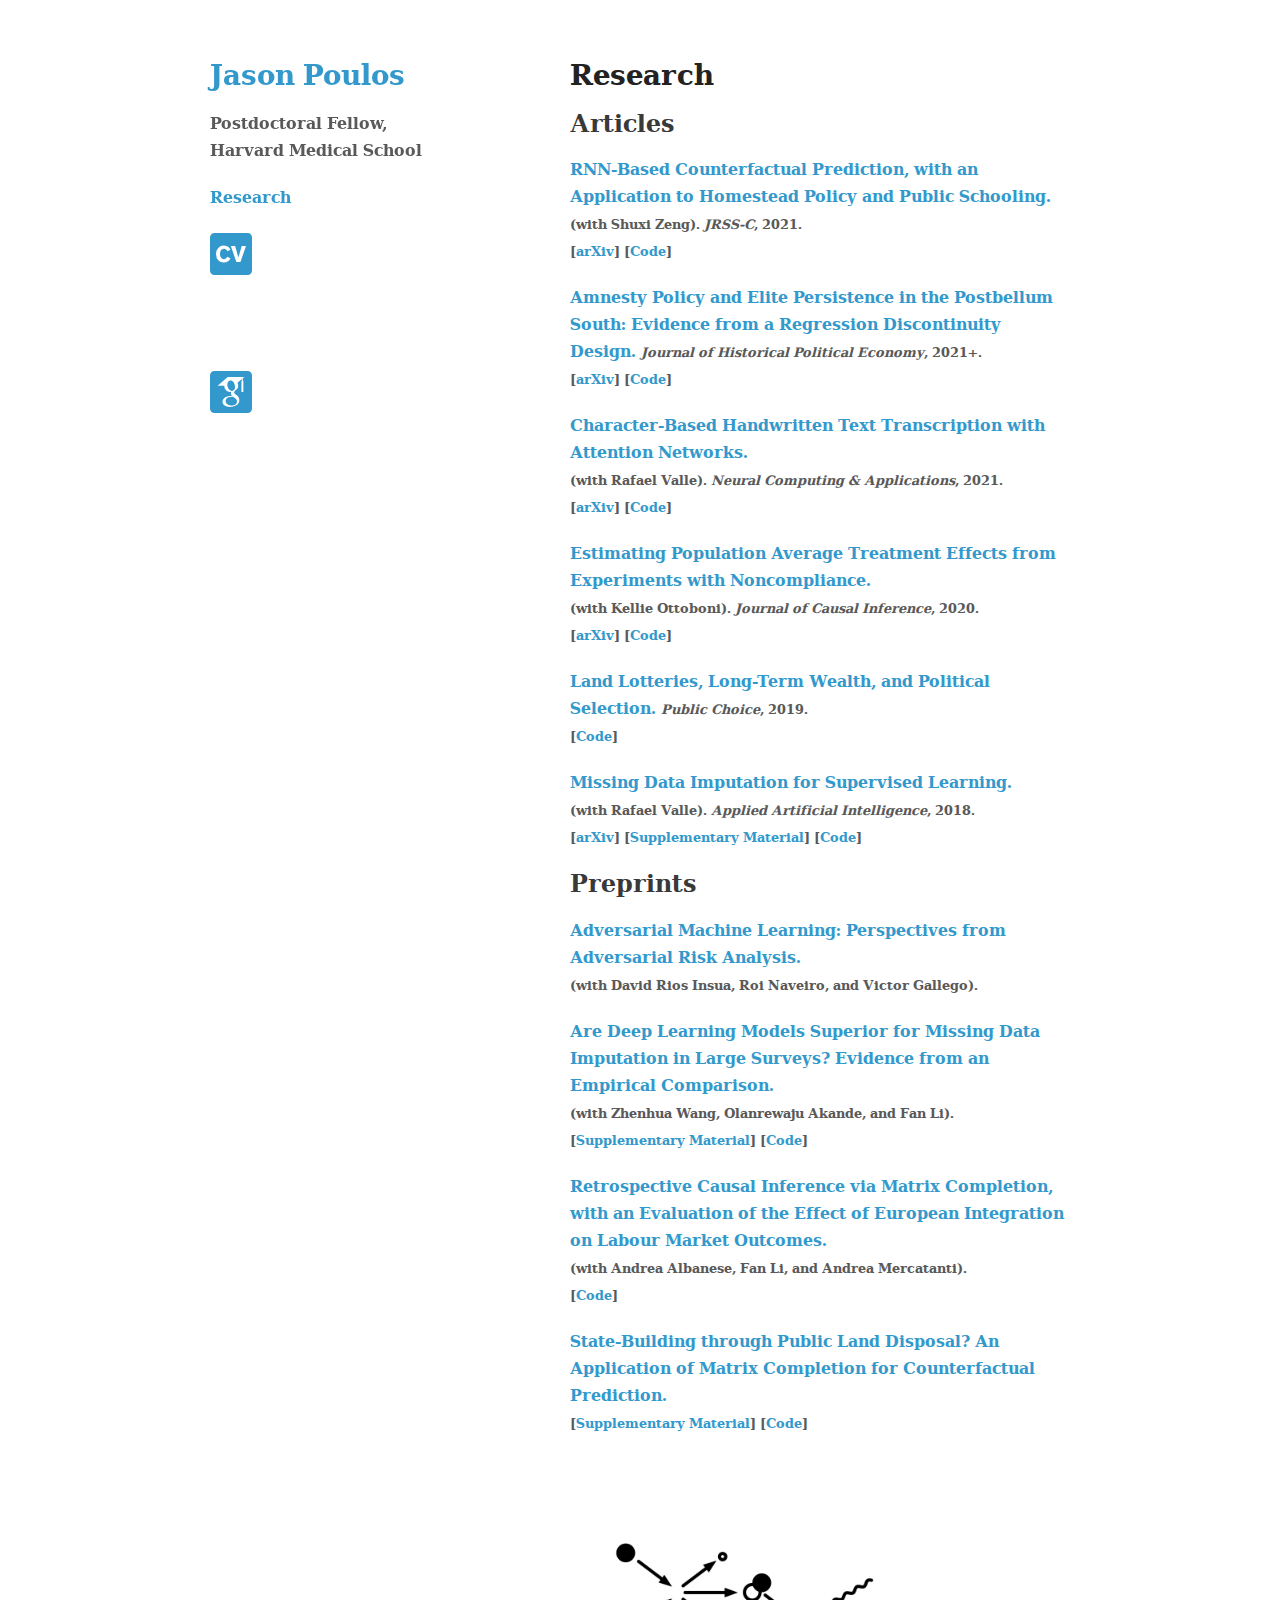
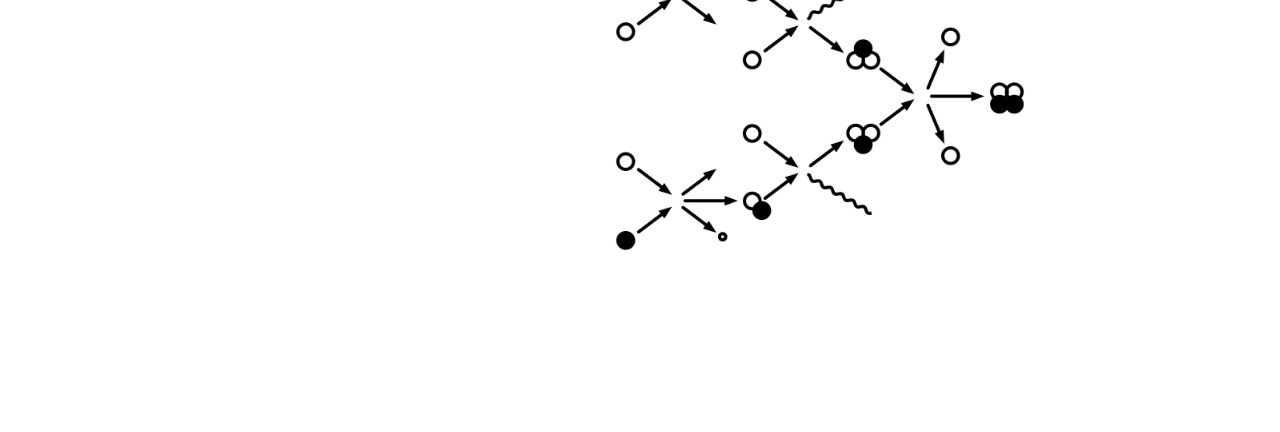
==== commit e582f8a6: "db icons" ====
--- a/research.html
+++ b/research.html
@@ -23,11 +23,11 @@
         <h1 class="view"><a href="https://jvpoulos.github.io">Jason Poulos</a></h1>
         <p> Postdoctoral Fellow, <br>Harvard Medical School</p>
 
+        <p class="view"><a href="https://jvpoulos.github.io/research">Research</a></p>
+
         <p class="view"><a href="https://jvpoulos.github.io/cv/poulos-cv.pdf"><i class="ai ai-cv-square ai-3x"></i></a></p>
-        
-        <p class="view"><a href="https://jvpoulos.github.io/research">Research</a></p>
-        
-        <p class="view"><a href="https://github.com/jvpoulos"><i class="fab fa-github-square"></i></a></p>
+
+        <p class="view"><a href="https://github.com/jvpoulos"><i class="fa fa-github-square fa-3x"></i></a></p>
 
         <p class="view"><a href="https://scholar.google.com/citations?hl=en&user=WFfJuAkAAAAJ"><i class="ai ai-google-scholar-square ai-3x"></i></a></p>
 
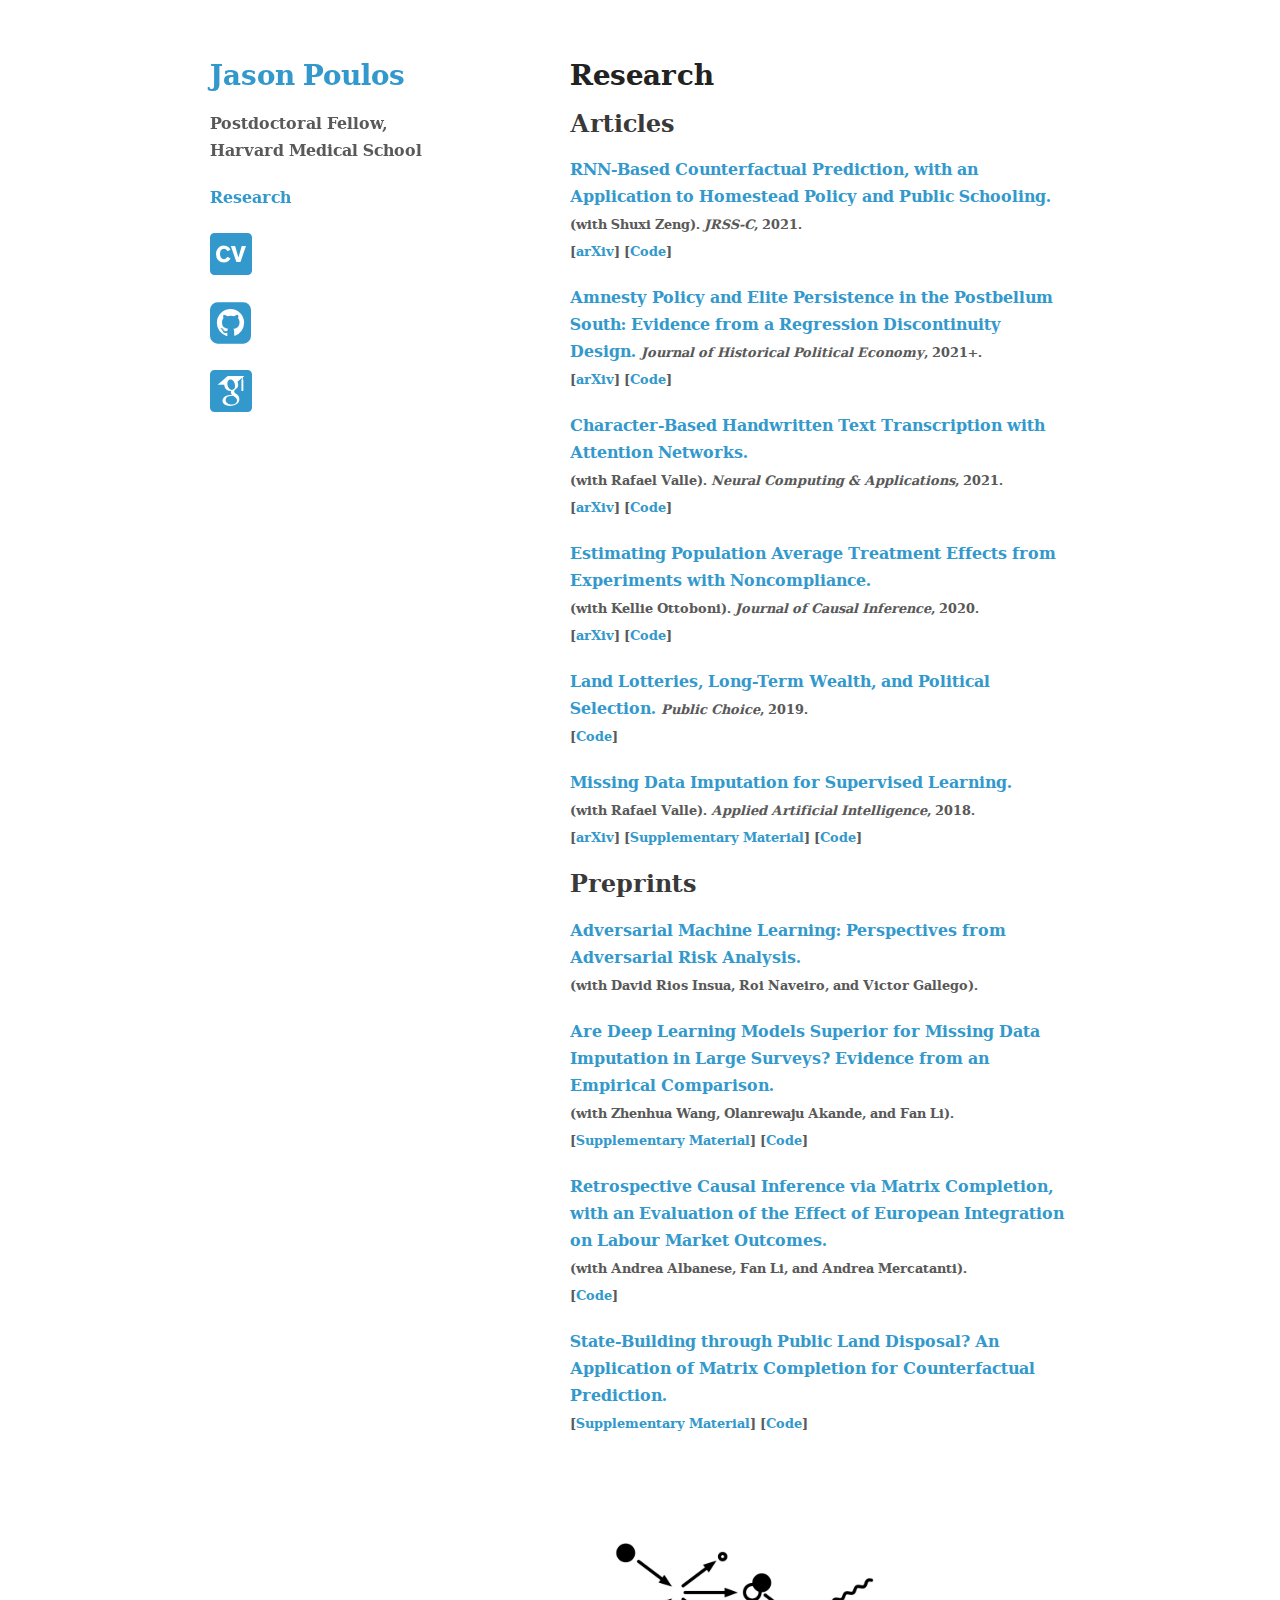
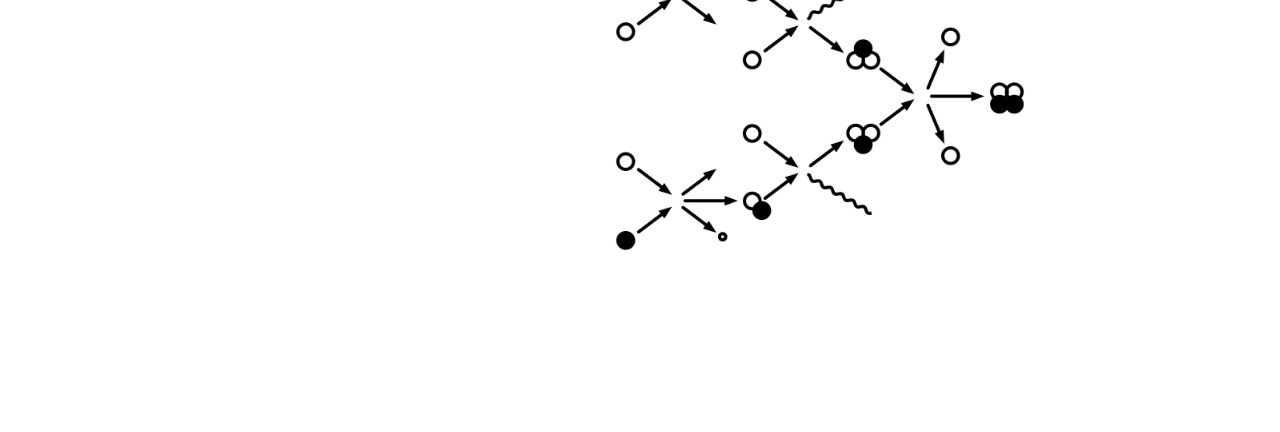
==== commit 23572d97: "db icons" ====
--- a/research.html
+++ b/research.html
@@ -9,6 +9,8 @@
     <link rel="stylesheet" href="stylesheets/pygment_trac.css">
     <meta name="viewport" content="width=device-width">
     <link rel="shortcut icon" href="favicon/favicon.ico" type="image/x-icon" />
+    <link rel="stylesheet" href="https://cdnjs.cloudflare.com/ajax/libs/font-awesome/4.7.0/css/font-awesome.min.css">
+    <link rel="stylesheet" href="/academicons-1.9.1/css/academicons.min.css"/>
     <!--[if lt IE 9]>
     <script src="//html5shiv.googlecode.com/svn/trunk/html5.js"></script>
     <![endif]-->
@@ -16,10 +18,6 @@
   <body>
     <div class="wrapper">
       <header>
-        <link rel="stylesheet" href="/academicons-1.9.1/css/academicons.min.css"/>
-        <link href="/fontawesome-free-5.15.4-web/css/fontawesome.css" rel="stylesheet">
-        <link href="/fontawesome-free-5.15.4-web/css/brands.css" rel="stylesheet">
-        <link href="/fontawesome-free-5.15.4-web/css/solid.css" rel="stylesheet">
         <h1 class="view"><a href="https://jvpoulos.github.io">Jason Poulos</a></h1>
         <p> Postdoctoral Fellow, <br>Harvard Medical School</p>
 
